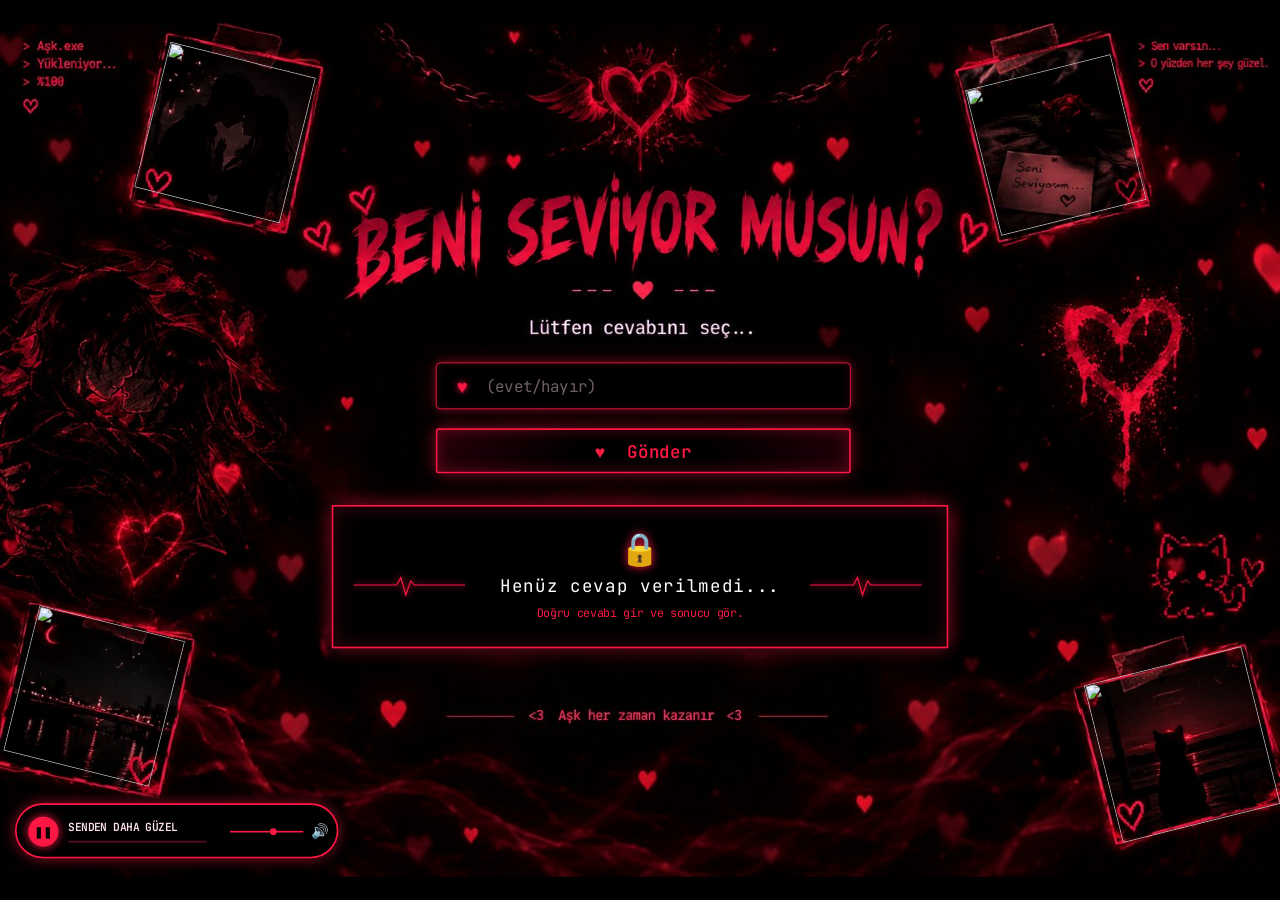
==== index.html @ c8bcf4bb "Rename 1.html to index.html" ====
<!DOCTYPE html>
<html lang="tr">
<head>
<meta charset="UTF-8">
<meta name="viewport" content="width=device-width, initial-scale=1">
<title>Beni Seviyor Musun?</title>
<link href="https://fonts.googleapis.com/css2?family=JetBrains+Mono:wght@400;600&display=swap" rel="stylesheet">
<link href="style.css" rel="stylesheet">
</head> 
<body>
<div id="stage" class="konteyner">
  <div id="hearts" aria-hidden="true"></div>
  <img src="C:\Users\talha\OneDrive\Desktop\Yeni klasör\1000076364.png" alt="" class="img1">
  <img src="C:\Users\talha\OneDrive\Desktop\Yeni klasör\1000074970.jpg" alt="" class="img2">
  <img src="C:\Users\talha\OneDrive\Desktop\Yeni klasör\IMG_3023.png" class="img3">
  <img src="C:\Users\talha\OneDrive\Desktop\Yeni klasör\IMG_3031.png" alt="" class="img4">



  <label class="field"><b>♥</b><input id="answer" type="text" placeholder="(evet/hayır)" autocomplete="off" aria-label="Cevabın"></label>
  <button class="btn" id="send" type="button">♥&nbsp; Gönder</button>

  <section class="result" id="result" aria-live="polite">
    <div class="ic" id="ic">🔒</div>
    <div class="row">
      <svg viewBox="0 0 140 34"><path d="M0 17h52l5-9 6 21 6-17 4 5h61"/></svg>
      <h2 id="ttl2">Henüz cevap verilmedi...</h2>
      <svg viewBox="0 0 140 34"><path d="M0 17h52l5-9 6 21 6-17 4 5h61"/></svg>
    </div>
    <p id="desc">Doğru cevabı gir ve sonucu gör.</p>
  </section>

  <div class="player">
    <button class="play" id="play" aria-label="Oynat / Duraklat">❚❚</button>
    <div class="ttl">SENDEN DAHA GÜZEL</div>
    <div class="prog"><i id="bar"></i></div>
    <input class="vol" id="vol" type="range" min="0" max="1" step="0.05" value="0.6" aria-label="Ses">
    <div class="spk" id="spk">🔊</div>
  </div>
</div>

<script>
/* ---- Sahneyi ekrana sığdır ---- */
const stage=document.getElementById('stage');
function fit(){
  const k=Math.min(innerWidth/1536,innerHeight/1024);
  stage.style.transform=`scale(${k}) translate(-50%,-50%)`;
  stage.style.transformOrigin='0 0';
  stage.style.left='50%';stage.style.top='50%';
}
/* translate(-50%,-50%) ölçekten sonra uygulanır -> merkezleme */
addEventListener('resize',fit);fit();

/* ---- Yüzen kalplar ---- */
const box=document.getElementById('hearts');
for(let i=0;i<26;i++){
  const h=document.createElement('span');h.className='heart';h.textContent='♥';
  h.style.left=Math.random()*1500+'px';h.style.fontSize=(10+Math.random()*24)+'px';
  h.style.animationDuration=(10+Math.random()*14)+'s';h.style.animationDelay=(-Math.random()*20)+'s';
  box.appendChild(h);
}

/* ---- Cevap mantığı ---- */
const input=document.getElementById('answer'),result=document.getElementById('result'),
ic=document.getElementById('ic'),t2=document.getElementById('ttl2'),desc=document.getElementById('desc');
function submit(){
  const a=input.value.trim().toLocaleLowerCase('tr');
  result.classList.remove('yes','no','shake');void result.offsetWidth;
  if(a==='evet'){result.classList.add('yes');ic.textContent='❤️';t2.textContent='AŞKIMMM BENDE SENi ÇOOOK SEVİYORUMMMM';desc.textContent='Aşk her zaman kazanır. ♥';}
  else if(a==='hayır'||a==='hayir'){result.classList.add('no');ic.textContent='💔';t2.textContent='SEVİYORSUNNN SUSSS';desc.textContent='Kalbim kırıldı ama vazgeçmem. Tekrar dene.';}
  else{result.classList.add('shake');ic.textContent='🔒';t2.textContent='Henüz cevap verilmedi...';desc.textContent='Doğru cevabı gir (evet/hayır) ve sonucu gör.';}
}
document.getElementById('send').onclick=submit;
input.addEventListener('keydown',e=>{if(e.key==='Enter')submit()});

/* ---- Müzik: dosya gerekmez, Web Audio ile çalınır ----
   Kendi şarkını kullanmak istersen MP3 değişkenine dosya yolunu yaz. */
const MP3='şarkı.mp3';
const AC=window.AudioContext||window.webkitAudioContext;
let ctx,master,wantPlay=true,started=false,timer,nextT=0,barIdx=0,t0=0,audioEl;
const mtof=m=>440*Math.pow(2,(m-69)/12);
const BPM=68,beat=60/BPM,bar=beat*4,eighth=beat/2;
const chords=[[57,60,64],[53,57,60],[60,64,67],[55,59,62]];     // Am F C G
const bass=[45,41,48,43];
const mel=[ // [adım(8'lik), nota, uzunluk]
 [[0,76,3],[3,79,1],[4,77,2],[6,76,2]],
 [[0,72,3],[3,74,1],[4,77,4]],
 [[0,79,3],[3,76,1],[4,74,2],[6,72,2]],
 [[0,71,2],[2,74,2],[4,72,4]]
];
function note(f,t,d,type,vol){
  const o=ctx.createOscillator(),g=ctx.createGain();
  o.type=type;o.frequency.value=f;
  g.gain.setValueAtTime(0,t);g.gain.linearRampToValueAtTime(vol,t+.015);
  g.gain.exponentialRampToValueAtTime(.0008,t+d);
  o.connect(g);g.connect(master);g.connect(fx);o.start(t);o.stop(t+d+.05);
}
let fx;
function build(){
  ctx=new AC();master=ctx.createGain();master.gain.value=+document.getElementById('vol').value*.8;
  const comp=ctx.createDynamicsCompressor();master.connect(comp);comp.connect(ctx.destination);
  fx=ctx.createGain();fx.gain.value=.35;                       // yankı (reverb hissi)
  const dl=ctx.createDelay(1),fb=ctx.createGain(),lp=ctx.createBiquadFilter();
  dl.delayTime.value=beat*.75;fb.gain.value=.45;lp.type='lowpass';lp.frequency.value=2200;
  fx.connect(dl);dl.connect(lp);lp.connect(fb);fb.connect(dl);lp.connect(master);
}
function schedule(){
  while(nextT<ctx.currentTime+.6){
    const c=barIdx%4,ch=chords[c],arp=[0,1,2,1,2,1,2,1];
    note(mtof(bass[c]),nextT,bar*.95,'sine',.28);
    arp.forEach((k,i)=>note(mtof(ch[k]+12),nextT+i*eighth,eighth*3,'triangle',.11));
    mel[c].forEach(([s,m,l])=>note(mtof(m),nextT+s*eighth,l*eighth*1.3,'sine',.16));
    nextT+=bar;barIdx++;
  }
}
function startSynth(){
  if(!ctx)build();
  ctx.resume();
  if(!started){started=true;nextT=ctx.currentTime+.1;t0=ctx.currentTime;timer=setInterval(()=>{if(ctx.state==='running')schedule()},150);}
}
function startMusic(){
  if(MP3){audioEl=audioEl||Object.assign(new Audio(MP3),{loop:true,volume:+vol.value});audioEl.play().catch(()=>{});}
  else startSynth();
}
function stopMusic(){ if(MP3){audioEl&&audioEl.pause();} else if(ctx)ctx.suspend(); }
const playBtn=document.getElementById('play'),vol=document.getElementById('vol'),bar2=document.getElementById('bar');
function sync(){playBtn.textContent=wantPlay?'❚❚':'▶';}
playBtn.onclick=e=>{e.stopPropagation();wantPlay=!wantPlay;wantPlay?startMusic():stopMusic();sync();};
vol.oninput=()=>{if(master)master.gain.value=vol.value*.8;if(audioEl)audioEl.volume=vol.value;};
document.getElementById('spk').onclick=()=>{vol.value=+vol.value?0:.6;vol.oninput();};
/* İlerleme çubuğu (döngü: 4 ölçü) */
setInterval(()=>{
  if(!ctx||ctx.state!=='running')return;
  bar2.style.width=(((ctx.currentTime-t0)%(bar*4))/(bar*4)*100)+'%';
},200);
/* Otomatik başlatmayı dene; tarayıcı engellerse ilk dokunuşta başlar */
if(wantPlay){try{startMusic()}catch(e){}}
['pointerdown','keydown','touchstart'].forEach(ev=>addEventListener(ev,()=>{
  if(wantPlay&&(!ctx||ctx.state!=='running')&&!MP3)startMusic();
  if(wantPlay&&MP3&&audioEl&&audioEl.paused)startMusic();
},{passive:true}));
</script>
</body>
</html>
---- style.css ----
.konteyner img {
    width:180px ;
    height:180px ;
    object-fit: cover;
    position: absolute;
}
.konteyner img.img1 {
    top: 4%;
    left: 11.7%;
    transform: rotate(14deg);
}
.konteyner img.img2 {
    width: 195px;
    height: 195px;
    top: 75%;
    left: 86%;
    transform: rotate(-14deg);
}
.konteyner img.img3 {
    top: 5.5%;
    left: 76.6%;
    transform: rotate(-14deg);

}
.konteyner img.img4 {
    top: 70%;
    left: 1.5%;
    transform: rotate(14deg);
}



.foto{
  position:absolute;
  object-fit:cover;
  border:2px solid #ff1744;
  box-shadow:0 0 18px rgba(255,23,68,.55);
}
.f1{left:175px; top:30px; width:200px; height:210px; transform:rotate(-6deg)}
:root{--red:#ff1744;--glow:rgba(255,23,68,.55)}
*{box-sizing:border-box;margin:0;padding:0}
html,body{height:100%;background:#000;overflow:hidden}
#stage{
  position:absolute;left:50%;top:50%;width:1536px;height:1024px;
  transform-origin:0 0;
  background:#000 url([data-uri]) 0 0/100% 100% no-repeat;
  font-family:'JetBrains Mono',ui-monospace,Consolas,monospace;color:#ffe3e8;
}
#hearts{position:absolute;inset:0;pointer-events:none;overflow:hidden}
.heart{position:absolute;bottom:-40px;color:var(--red);text-shadow:0 0 12px var(--glow);opacity:0;animation:up linear infinite}
@keyframes up{0%{transform:translateY(0) translateX(0);opacity:0}10%{opacity:.55}90%{opacity:.3}100%{transform:translateY(-1100px) translateX(30px);opacity:0}}

.field{position:absolute;left:523px;top:407px;width:498px;height:56px;display:flex;align-items:center;gap:22px;padding:0 24px;
  border:1.5px solid var(--red);border-radius:5px;background:#000;box-shadow:0 0 12px var(--glow),inset 0 0 10px rgba(255,23,68,.15)}
.field b{color:var(--red);font-size:22px;text-shadow:0 0 8px var(--red)}
.field input{flex:1;background:none;border:0;outline:0;color:#ffe3e8;font:400 19px 'JetBrains Mono',monospace}
.field input::placeholder{color:#6f6063}
.field:focus-within{box-shadow:0 0 24px var(--red),inset 0 0 16px rgba(255,23,68,.3)}

.btn{position:absolute;left:523px;top:486px;width:498px;height:54px;cursor:pointer;color:var(--red);
  font:600 21px 'JetBrains Mono',monospace;background:linear-gradient(100deg,#240009,#000 35%,#000 65%,#200008);
  border:2px solid var(--red);border-radius:3px;box-shadow:0 0 14px var(--glow),inset 0 0 18px rgba(255,23,68,.3);transition:.15s}
.btn:hover,.btn:focus-visible{background:var(--red);color:#000;box-shadow:0 0 34px var(--red);outline:0}
.btn:active{transform:scale(.985)}

.result{position:absolute;left:398px;top:578px;width:740px;height:172px;border:2px solid var(--red);background:#000;
  box-shadow:0 0 18px var(--glow),inset 0 0 26px rgba(255,23,68,.2);display:flex;flex-direction:column;align-items:center;
  justify-content:center;gap:8px;text-align:center;transition:.3s}
.result .ic{font-size:38px;line-height:1;color:var(--red);text-shadow:0 0 12px var(--red)}
.result .row{display:flex;align-items:center;gap:36px}
.result svg{width:140px;height:34px}
.result svg path{fill:none;stroke:var(--red);stroke-width:1.4;filter:drop-shadow(0 0 4px var(--red))}
.result h2{font-size:21px;font-weight:400;color:#fff;letter-spacing:1px;min-width:300px}
.result p{font-size:14px;color:var(--red)}
.result.yes{animation:pulse 1.2s ease-in-out 3}
.result.no{border-color:#777;box-shadow:0 0 16px rgba(130,130,130,.4)}
.result.no .ic,.result.no p{color:#aaa;text-shadow:none}
@keyframes pulse{50%{box-shadow:0 0 60px var(--red),inset 0 0 40px rgba(255,23,68,.5)}}
.shake{animation:shake .4s}
@keyframes shake{20%{transform:translateX(-8px)}40%{transform:translateX(8px)}60%{transform:translateX(-5px)}80%{transform:translateX(5px)}}

.player{position:absolute;left:18px;top:936px;width:388px;height:66px;border:2px solid var(--red);border-radius:34px;background:#000;
  box-shadow:0 0 16px var(--glow)}
.play{position:absolute;left:14px;top:14px;width:36px;height:36px;border-radius:50%;border:0;background:var(--red);color:#000;
  cursor:pointer;font-size:13px;font-weight:700;box-shadow:0 0 12px var(--red)}
.ttl{position:absolute;left:62px;top:17px;font:600 13.5px 'JetBrains Mono',monospace;color:#ffe3e8;white-space:nowrap;letter-spacing:-.3px}
.prog{position:absolute;left:62px;top:43px;width:166px;height:2px;background:#5a0b1c}
.prog i{display:block;height:100%;width:0;background:var(--red);box-shadow:0 0 6px var(--red)}
.vol{position:absolute;left:256px;top:23px;width:88px;height:18px;appearance:none;background:none;cursor:pointer}
.vol::-webkit-slider-runnable-track{height:2px;background:var(--red)}
.vol::-webkit-slider-thumb{appearance:none;width:8px;height:8px;border-radius:50%;background:var(--red);margin-top:-3px}
.vol::-moz-range-track{height:2px;background:var(--red)}
.vol::-moz-range-thumb{width:8px;height:8px;border:0;border-radius:50%;background:var(--red)}
.spk{position:absolute;left:353px;top:20px;color:var(--red);font-size:17px;cursor:pointer;user-select:none}
@media (prefers-reduced-motion:reduce){.heart{animation:none}}
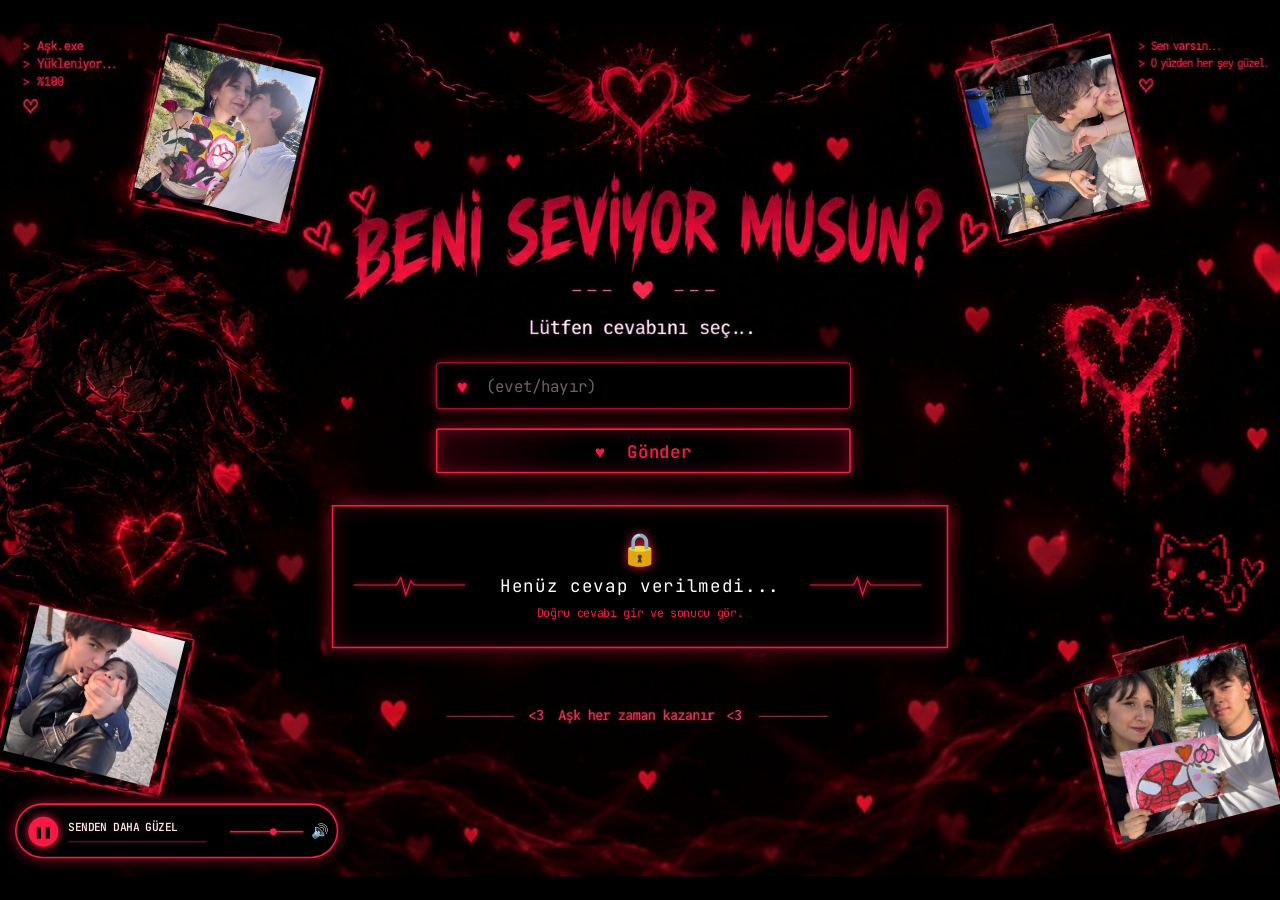
==== commit 5645a795: "Update index.html" ====
--- a/index.html
+++ b/index.html
@@ -10,10 +10,10 @@
 <body>
 <div id="stage" class="konteyner">
   <div id="hearts" aria-hidden="true"></div>
-  <img src="C:\Users\talha\OneDrive\Desktop\Yeni klasör\1000076364.png" alt="" class="img1">
-  <img src="C:\Users\talha\OneDrive\Desktop\Yeni klasör\1000074970.jpg" alt="" class="img2">
-  <img src="C:\Users\talha\OneDrive\Desktop\Yeni klasör\IMG_3023.png" class="img3">
-  <img src="C:\Users\talha\OneDrive\Desktop\Yeni klasör\IMG_3031.png" alt="" class="img4">
+  <img src="./1000076364.png" alt="" class="img1">
+  <img src="./1000074970.jpg" alt="" class="img2">
+  <img src="./IMG_3023.png" class="img3">
+  <img src="./IMG_3031.png" alt="" class="img4">
 
 
 
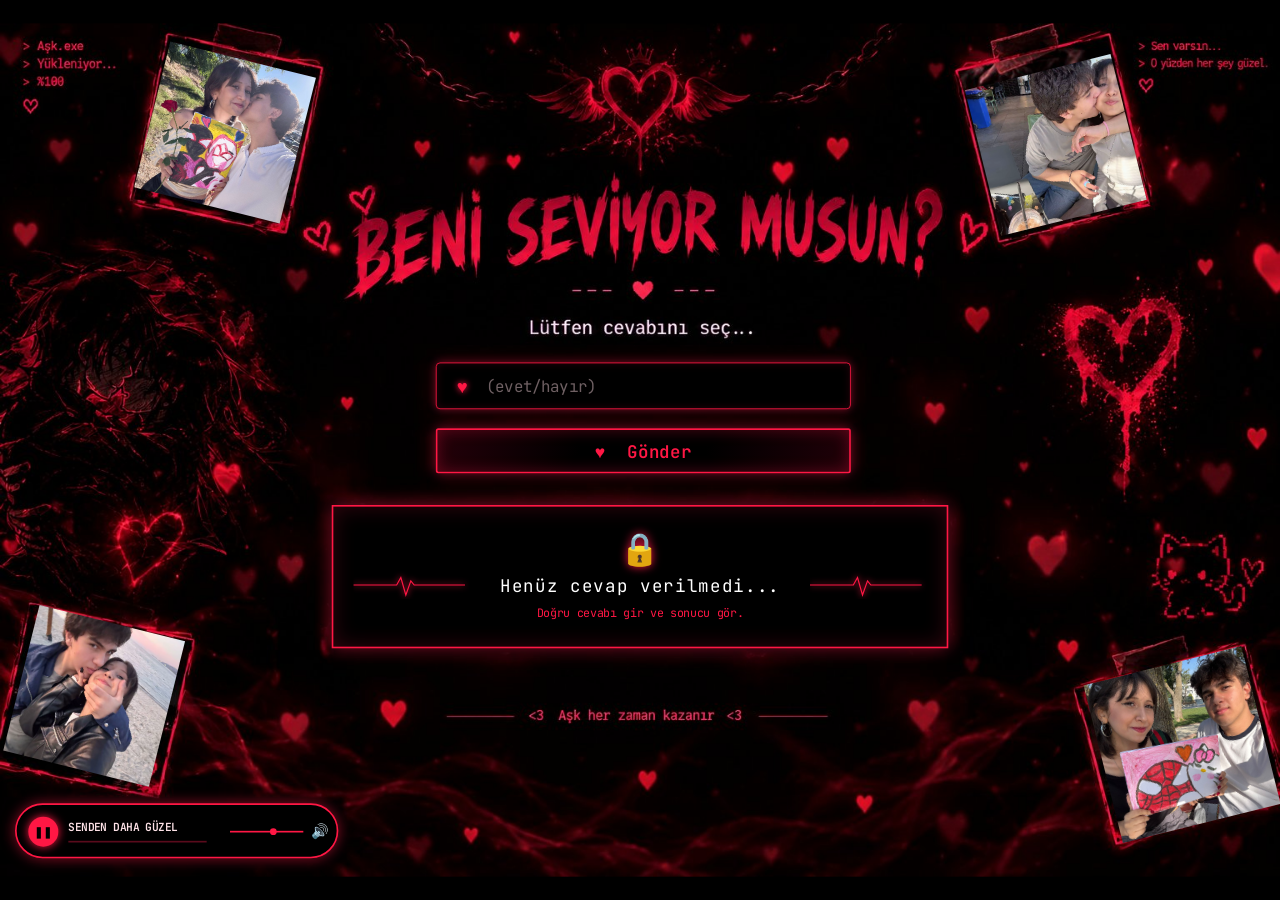
==== commit cfcf8504: "Update index.html" ====
--- a/index.html
+++ b/index.html
@@ -3,6 +3,7 @@
 <head>
 <meta charset="UTF-8">
 <meta name="viewport" content="width=device-width, initial-scale=1">
+<meta name="theme-color" content="#000000">
 <title>Beni Seviyor Musun?</title>
 <link href="https://fonts.googleapis.com/css2?family=JetBrains+Mono:wght@400;600&display=swap" rel="stylesheet">
 <link href="style.css" rel="stylesheet">
@@ -10,10 +11,10 @@
 <body>
 <div id="stage" class="konteyner">
   <div id="hearts" aria-hidden="true"></div>
-  <img src="./1000076364.png" alt="" class="img1">
-  <img src="./1000074970.jpg" alt="" class="img2">
-  <img src="./IMG_3023.png" class="img3">
-  <img src="./IMG_3031.png" alt="" class="img4">
+  <img src="1000076364.png" alt="" class="img1">
+  <img src="1000074970.jpg" alt="" class="img2">
+  <img src="IMG_3023.png" alt="" class="img3">
+  <img src="IMG_3031.png" alt="" class="img4">
 
 
 
@@ -43,13 +44,25 @@
 /* ---- Sahneyi ekrana sığdır ---- */
 const stage=document.getElementById('stage');
 function fit(){
-  const k=Math.min(innerWidth/1536,innerHeight/1024);
-  stage.style.transform=`scale(${k}) translate(-50%,-50%)`;
-  stage.style.transformOrigin='0 0';
-  stage.style.left='50%';stage.style.top='50%';
+  const vw=innerWidth;
+  const typing=document.activeElement===document.getElementById('answer');
+  if(!typing||!fit.h)fit.h=innerHeight;                 // klavye açılınca ekranın küçülmesini yok say
+  const vh=(typing&&fit.h>vw*1.1)?fit.h:innerHeight;
+  const portrait=vh>vw*1.1;                               // dikey telefon / tablet
+  let k,cx=768,cy=512;
+  if(portrait){k=Math.min(vw/780,vh/1130);cy=685;}        // orta bölüme yaklaş, fotoğraflar alta iner
+  else{k=Math.min(vw/1536,vh/1024);}                      // yatay ekran: tüm sahne sığar
+  stage.style.left='0';stage.style.top='0';stage.style.transformOrigin='0 0';
+  stage.style.transform=`translate(${vw/2}px,${vh/2}px) scale(${k}) translate(${-cx}px,${-cy}px)`;
+  stage.classList.toggle('portrait',portrait);
+  stage.classList.toggle('small',k<0.7);                  // küçük ekranda yazı ve düğmeler büyür
 }
-/* translate(-50%,-50%) ölçekten sonra uygulanır -> merkezleme */
-addEventListener('resize',fit);fit();
+addEventListener('resize',fit);
+addEventListener('orientationchange',()=>setTimeout(fit,200));
+if(window.visualViewport)visualViewport.addEventListener('resize',fit);
+document.getElementById('answer').addEventListener('focus',fit);
+document.getElementById('answer').addEventListener('blur',()=>{fit.h=0;fit();});
+fit();
 
 /* ---- Yüzen kalplar ---- */
 const box=document.getElementById('hearts');
@@ -118,11 +131,19 @@
   ctx.resume();
   if(!started){started=true;nextT=ctx.currentTime+.1;t0=ctx.currentTime;timer=setInterval(()=>{if(ctx.state==='running')schedule()},150);}
 }
+let mp3Failed=false;
+const useMp3=()=>MP3&&!mp3Failed;
 function startMusic(){
-  if(MP3){audioEl=audioEl||Object.assign(new Audio(MP3),{loop:true,volume:+vol.value});audioEl.play().catch(()=>{});}
+  if(useMp3()){
+    if(!audioEl){
+      audioEl=Object.assign(new Audio(encodeURI(MP3)),{loop:true,volume:+vol.value});
+      audioEl.addEventListener('error',()=>{mp3Failed=true;audioEl=null;if(wantPlay)startSynth();});
+    }
+    audioEl.play().catch(()=>{});
+  }
   else startSynth();
 }
-function stopMusic(){ if(MP3){audioEl&&audioEl.pause();} else if(ctx)ctx.suspend(); }
+function stopMusic(){ if(audioEl)audioEl.pause(); if(ctx)ctx.suspend(); }
 const playBtn=document.getElementById('play'),vol=document.getElementById('vol'),bar2=document.getElementById('bar');
 function sync(){playBtn.textContent=wantPlay?'❚❚':'▶';}
 playBtn.onclick=e=>{e.stopPropagation();wantPlay=!wantPlay;wantPlay?startMusic():stopMusic();sync();};
@@ -135,9 +156,9 @@
 },200);
 /* Otomatik başlatmayı dene; tarayıcı engellerse ilk dokunuşta başlar */
 if(wantPlay){try{startMusic()}catch(e){}}
-['pointerdown','keydown','touchstart'].forEach(ev=>addEventListener(ev,()=>{
-  if(wantPlay&&(!ctx||ctx.state!=='running')&&!MP3)startMusic();
-  if(wantPlay&&MP3&&audioEl&&audioEl.paused)startMusic();
+['pointerdown','keydown','touchstart','touchend','click'].forEach(ev=>addEventListener(ev,()=>{
+  if(wantPlay&&(!ctx||ctx.state!=='running')&&!useMp3())startMusic();
+  if(wantPlay&&useMp3()&&audioEl&&audioEl.paused)startMusic();
 },{passive:true}));
 </script>
 </body>
--- a/style.css
+++ b/style.css
@@ -92,4 +92,35 @@
 .vol::-moz-range-track{height:2px;background:var(--red)}
 .vol::-moz-range-thumb{width:8px;height:8px;border:0;border-radius:50%;background:var(--red)}
 .spk{position:absolute;left:353px;top:20px;color:var(--red);font-size:17px;cursor:pointer;user-select:none}
-@media (prefers-reduced-motion:reduce){.heart{animation:none}}+@media (prefers-reduced-motion:reduce){.heart{animation:none}}
+
+/* ===== Her cihaza uyum ===== */
+html,body{overscroll-behavior:none;-webkit-text-size-adjust:100%;touch-action:manipulation}
+body{position:fixed;inset:0;overflow:hidden}
+.konteyner{-webkit-tap-highlight-color:transparent}
+.result{height:auto;min-height:172px;padding:14px 20px}
+.result h2{overflow-wrap:anywhere}
+
+/* Küçük ekran: yazılar, kutular ve oynatıcı büyür */
+.konteyner.small .field{left:458px;top:398px;width:620px;height:70px;gap:26px}
+.konteyner.small .field b{font-size:30px}
+.konteyner.small .field input{font-size:28px}
+.konteyner.small .btn{left:458px;top:482px;width:620px;height:70px;font-size:28px}
+.konteyner.small .result{min-height:200px}
+.konteyner.small .result .ic{font-size:48px}
+.konteyner.small .result svg{display:none}
+.konteyner.small .result h2{font-size:30px;min-width:0}
+.konteyner.small .result p{font-size:20px}
+.konteyner.small .player{top:920px;transform:scale(1.45);transform-origin:0 0}
+
+/* Dikey ekran (telefon): oynatıcı ortada, fotoğraflar altta yan yana */
+.konteyner.portrait .player{left:574px;top:880px}
+.konteyner.portrait.small .player{left:487px;top:880px}
+.konteyner.portrait img.img1,.konteyner.portrait img.img2,
+.konteyner.portrait img.img3,.konteyner.portrait img.img4{
+    width:170px;height:185px;top:1040px;
+    border:2px solid #ff1744;box-shadow:0 0 18px rgba(255,23,68,.55)}
+.konteyner.portrait img.img1{left:406px;transform:rotate(-4deg)}
+.konteyner.portrait img.img2{left:591px;transform:rotate(3deg)}
+.konteyner.portrait img.img3{left:776px;transform:rotate(-3deg)}
+.konteyner.portrait img.img4{left:961px;transform:rotate(4deg)}
